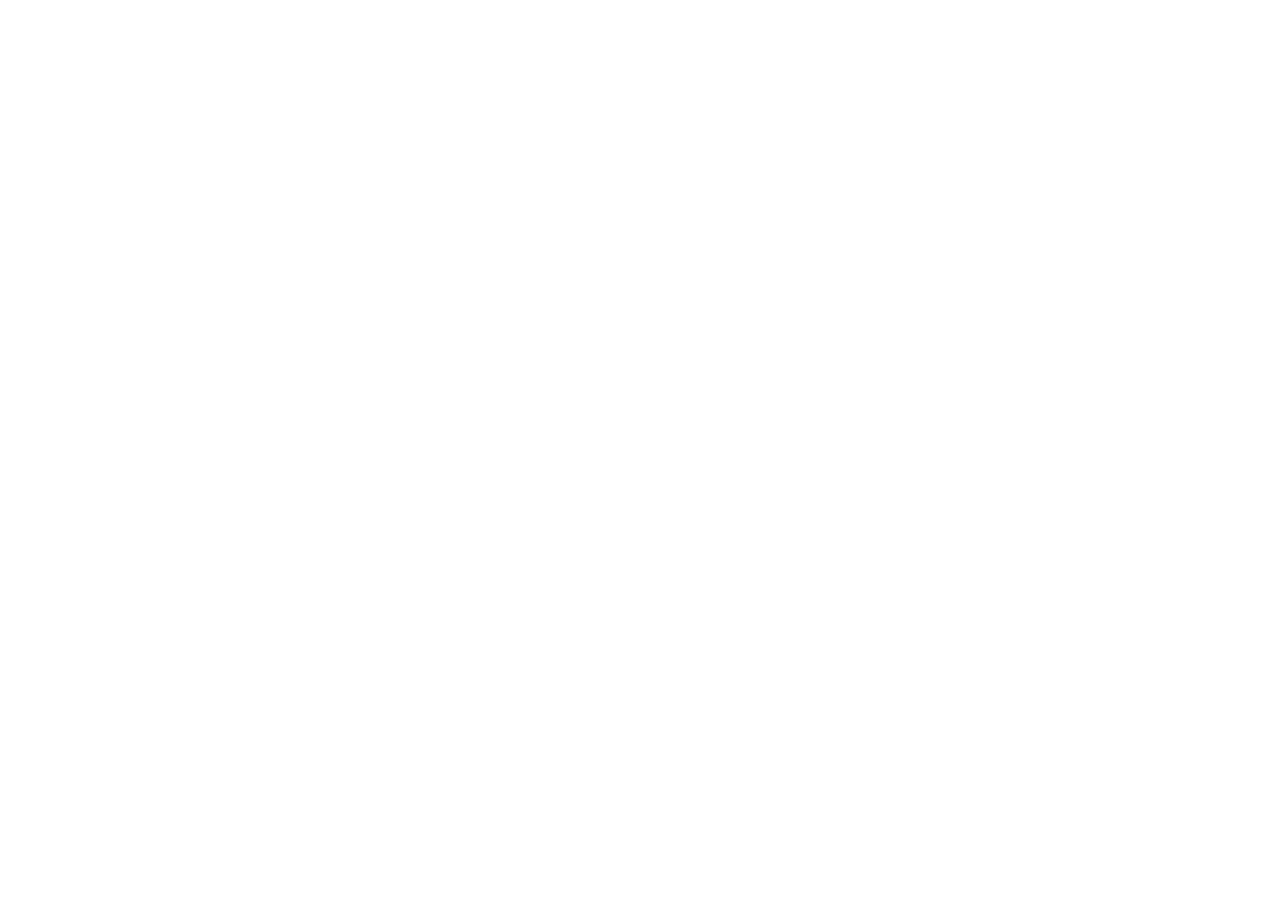
==== nav1/index.html @ 51ec18d5 "first commit" ====
<!DOCTYPE html>
<html lang="en">
<head>
    <meta charset="UTF-8">
    <meta name="viewport" content="width=device-width, initial-scale=1.0">
    <meta http-equiv="X-UA-Compatible" content="ie=edge">
    <title>Document</title>
</head>
<body>
    
</body>
</html>
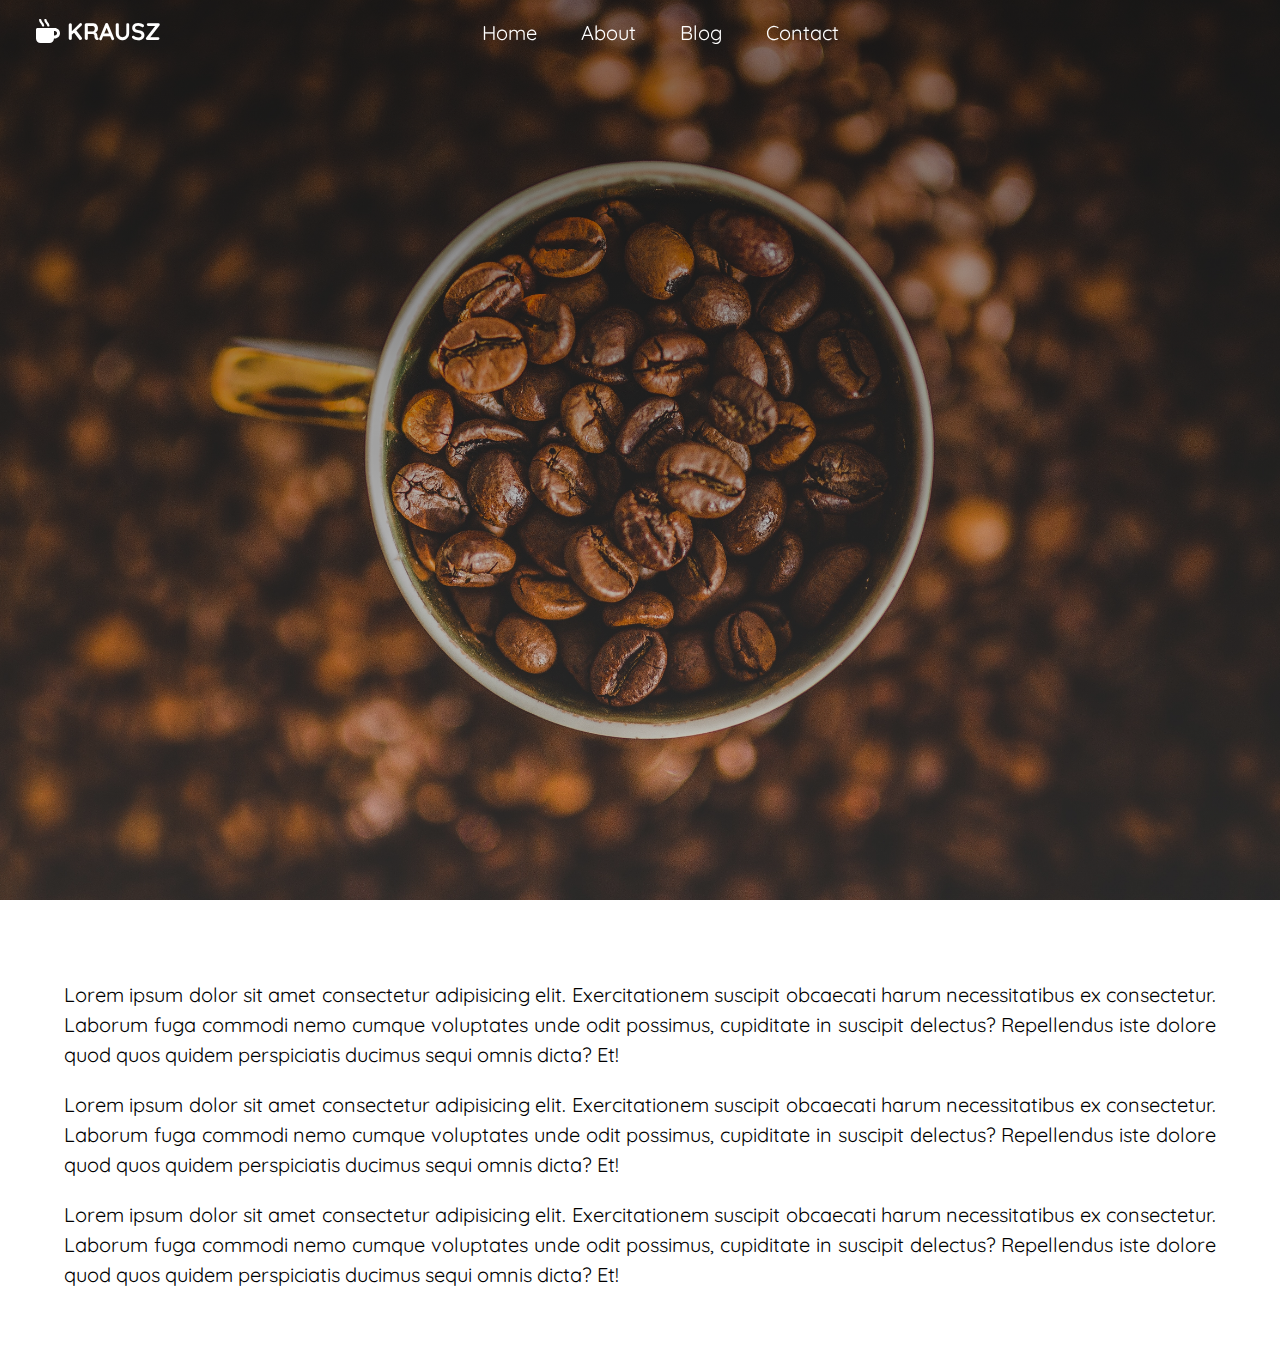
==== commit 25577d94: "styled nav bar" ====
--- a/nav1/index.html
+++ b/nav1/index.html
@@ -1,12 +1,52 @@
 <!DOCTYPE html>
 <html lang="en">
+
 <head>
     <meta charset="UTF-8">
     <meta name="viewport" content="width=device-width, initial-scale=1.0">
     <meta http-equiv="X-UA-Compatible" content="ie=edge">
-    <title>Document</title>
+    <title>Responsive Sticky Navigation Bar</title>
+
+    <!-- Font Awesome -->
+    <link rel="stylesheet" href="css/all.css">
+
+    <link rel="stylesheet" href="css/style.css">
+
+    <script src="js/all.js"></script>
 </head>
 <body>
+    <div class="wrapper">
+        <header>
+            <nav>
+                <div class="menu-icon">
+                    <i class="fa fa-bars fa-2x"></i>
+                </div>
+                <div class="logo">
+                    <i class="fas fa-mug-hot"></i> KRAUSZ
+                </div>
+                <div class="menu">
+                    <ul>
+                        <li><a href="#">Home</a></li>
+                        <li><a href="#">About</a></li>
+                        <li><a href="#">Blog</a></li>
+                        <li><a href="#">Contact</a></li>
+                    </ul>
+                </div>
+            </nav>
+        </header>
+        <div class="content">
+            <p>Lorem ipsum dolor sit amet consectetur adipisicing elit. Exercitationem suscipit obcaecati harum necessitatibus ex consectetur. Laborum fuga commodi nemo cumque voluptates unde odit possimus, cupiditate in suscipit delectus? Repellendus iste dolore quod quos quidem perspiciatis ducimus sequi omnis dicta? Et!</p>
+            <p>Lorem ipsum dolor sit amet consectetur adipisicing elit. Exercitationem suscipit obcaecati harum necessitatibus ex consectetur. Laborum fuga commodi nemo cumque voluptates unde odit possimus, cupiditate in suscipit delectus? Repellendus iste dolore quod quos quidem perspiciatis ducimus sequi omnis dicta? Et!</p>
+            <p>Lorem ipsum dolor sit amet consectetur adipisicing elit. Exercitationem suscipit obcaecati harum necessitatibus ex consectetur. Laborum fuga commodi nemo cumque voluptates unde odit possimus, cupiditate in suscipit delectus? Repellendus iste dolore quod quos quidem perspiciatis ducimus sequi omnis dicta? Et!</p>
+        </div>
+    </div>
+
     
+
+
+    <!-- jQuery  -->
+    <script src="https://code.jquery.com/jquery-3.4.1.min.js" integrity="sha256-CSXorXvZcTkaix6Yvo6HppcZGetbYMGWSFlBw8HfCJo=" crossorigin="anonymous"></script>
+
+    <script src="js/script.js"></script>
 </body>
 </html>--- a/nav1/css/style.css
+++ b/nav1/css/style.css
@@ -0,0 +1,77 @@
+@import url('https://fonts.googleapis.com/css?family=Quicksand:300,400&display=swap');
+
+html, body {
+    margin: 0;
+    padding: 0;
+    width: 100%;
+}
+
+body {
+    font-family: Quicksand;
+}
+
+header {
+    width: 100%;
+    height: 100vh;
+    background: linear-gradient(rgba(0,0,0,0.5), rgba(0,0,0,0.1)), url(../coffee.jpg)  no-repeat 50% 50%;
+    background-size: cover;
+}
+
+.content {
+    width: 90%;
+    margin: 4em auto;
+    font-size: 20px;
+    line-height: 30px;
+    text-align: justify;
+}
+
+.logo {
+    position: fixed;
+    float: left;
+    margin: 16px 36px;
+    color: #fff;
+    font-weight: bold;
+    font-size: 24px;
+}
+
+nav {
+    position: fixed;
+    width: 100%;
+}
+
+nav ul {
+    list-style: none;
+    background: rgba(0,0,0,0);
+    overflow: hidden;
+    color: #fff;
+    text-align: center;
+    margin: 0;
+    transition: 1s;
+}
+
+nav.black ul {
+    background: #000;
+}
+
+nav ul li {
+    display: inline-block;
+    padding: 20px;
+}
+
+nav ul li a {
+    text-decoration: none;
+    color: #fff;
+    font-size: 20px;
+}
+
+.menu-icon {
+    width: 100%;
+    text-align: right;
+    background: #000;
+    box-sizing: border-box;
+    padding: 15px 24px;
+    cursor: pointer;
+    color: #fff;
+    display: none;
+}
+
